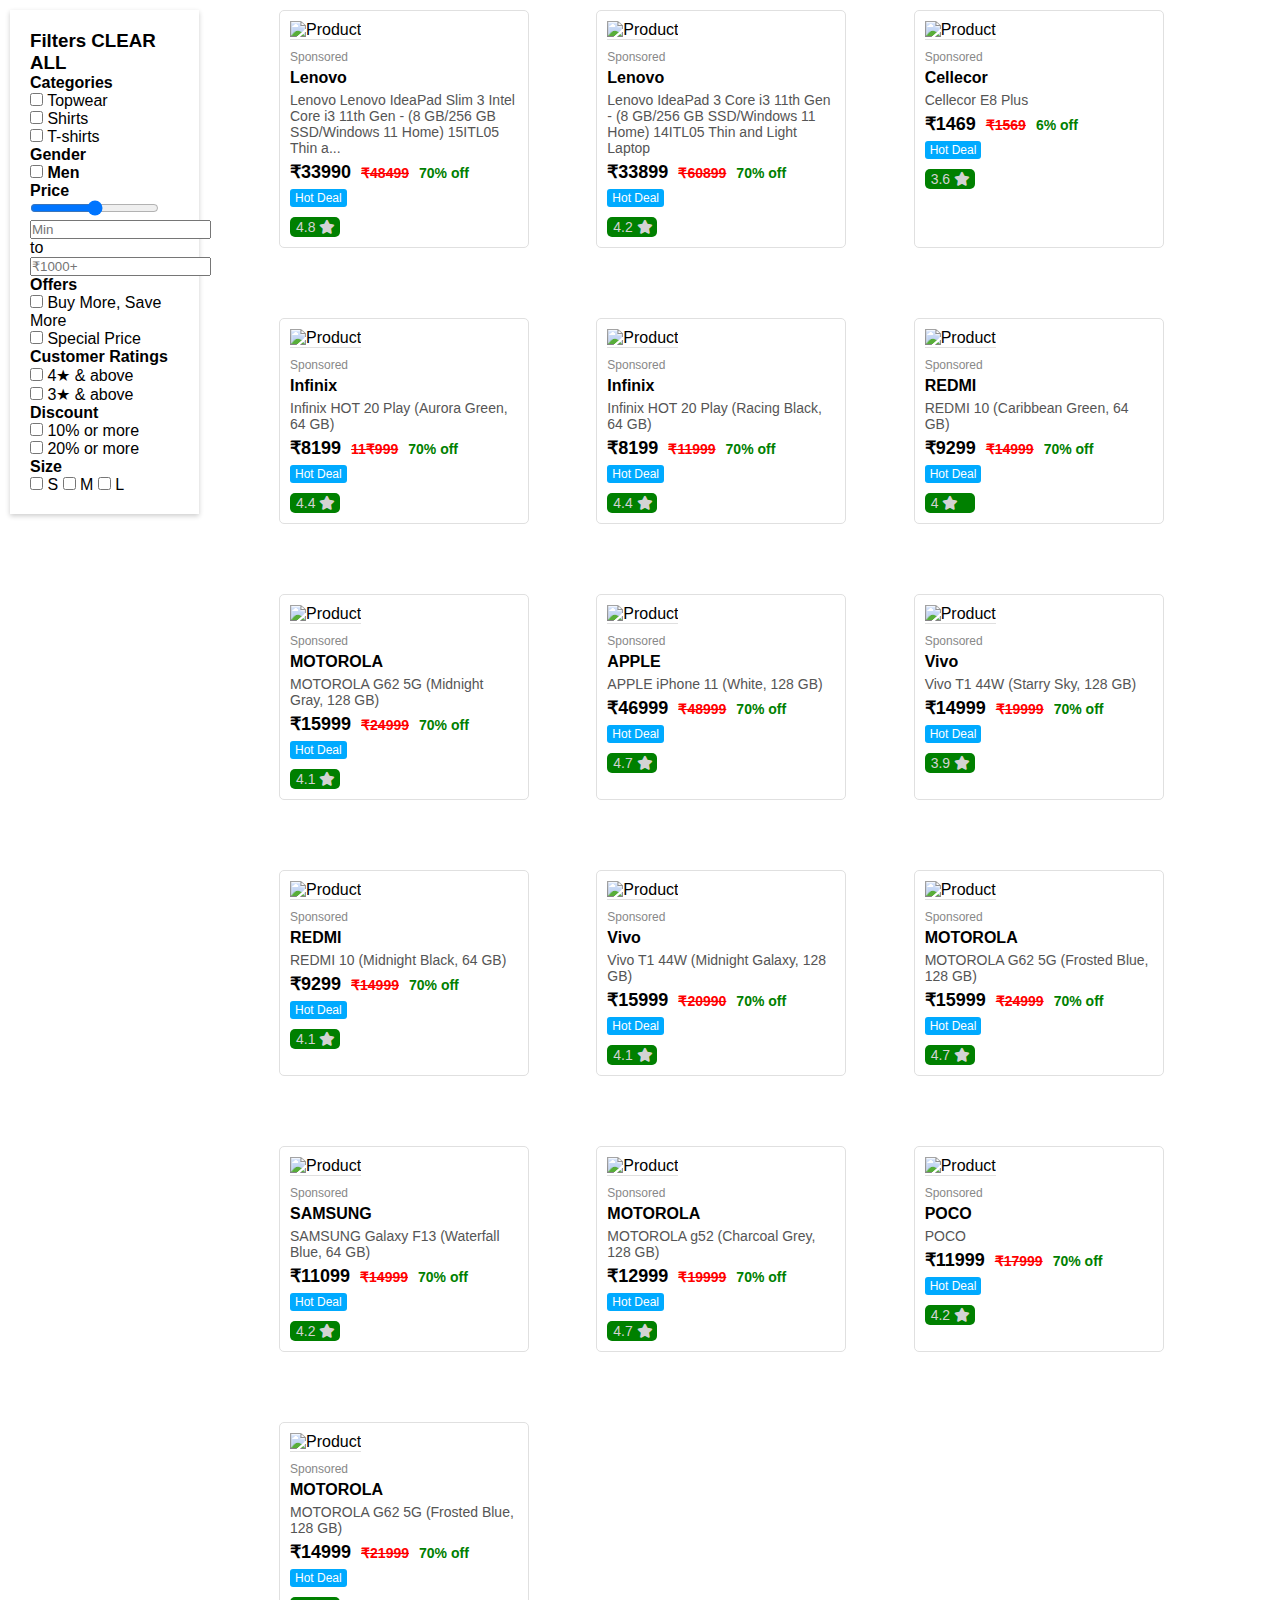
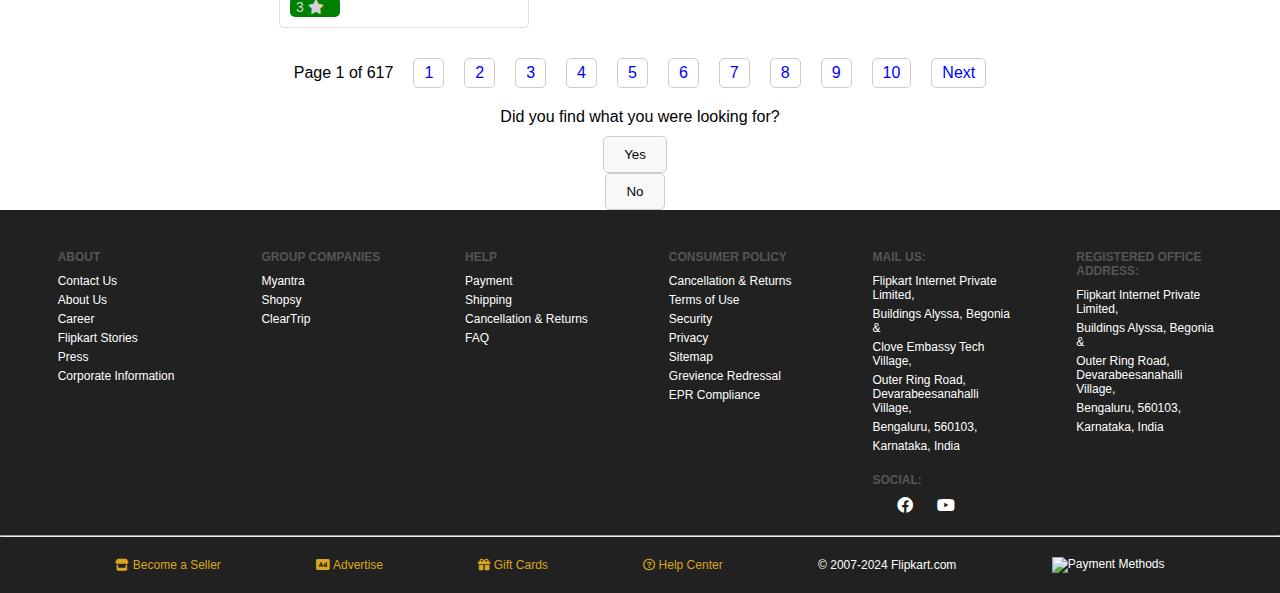
==== Laptop Page/Index.html @ f8d33364 "Webpage to show mobiels created" ====
<!DOCTYPE html>
<html lang="en">
<head>
    <meta charset="UTF-8">
    <meta name="viewport" content="width=device-width, initial-scale=1.0">
    <title>Flipkart Laptop Section Clone</title>
    <link rel="stylesheet" href="styles.css">
    <link rel="stylesheet" href="https://cdnjs.cloudflare.com/ajax/libs/font-awesome/6.0.0/css/all.min.css">
</head>
<body>
 

    <!-- Main Content -->
    <div class="main-container">
        <!-- Sidebar -->
        <aside class="sidebar">
            <h3>Filters <span class="clear">CLEAR ALL</span></h3>
            <!-- Categories -->
            <div class="filter-category">
                <h4>Categories</h4>
                <label><input type="checkbox"> Topwear</label><br>
                <label><input type="checkbox"> Shirts</label><br>
                <label><input type="checkbox"> T-shirts</label>
            </div>

            <!-- Gender -->
            <div class="filter-gender">
                <h4>Gender</h4>
                <label><input type="checkbox"> <strong>Men</strong></label>
            </div>

            <!-- Price -->
            <div class="filter-price">
                <h4>Price</h4>
                <div class="price-slider">
                    <input type="range" min="0" max="1000">
                    <div>
                        <input type="number" placeholder="Min"> to <input type="number" placeholder="₹1000+">
                    </div>
                </div>
            </div>

            <!-- Offers -->
            <div class="filter-offers">
                <h4>Offers</h4>
                <label><input type="checkbox"> Buy More, Save More</label><br>
                <label><input type="checkbox"> Special Price</label>
            </div>

            <!-- Customer Ratings -->
            <div class="filter-ratings">
                <h4>Customer Ratings</h4>
                <label><input type="checkbox"> 4★ & above</label><br>
                <label><input type="checkbox"> 3★ & above</label>
            </div>

            <!-- Discount -->
            <div class="filter-discount">
                <h4>Discount</h4>
                <label><input type="checkbox"> 10% or more</label><br>
                <label><input type="checkbox"> 20% or more</label>
            </div>

            <!-- Size -->
            <div class="filter-size">
                <h4>Size</h4>
                <label><input type="checkbox"> S</label>
                <label><input type="checkbox"> M</label>
                <label><input type="checkbox"> L</label>
            </div>
        </aside>

        <!-- Product Grid -->
        <section class="product-grid">
            <div class="product-card">
                <img src="https://rukminim1.flixcart.com/image/312/312/xif0q/computer/6/t/7/15itl05-thin-and-light-laptop-lenovo-original-imagheh5nvy6gq9k.jpeg?q=70" alt="Product">
                <p class="sponsored">Sponsored</p>
                <h4>Lenovo </h4>
                <p class="description"> Lenovo Lenovo IdeaPad Slim 3 Intel Core i3 11th Gen - (8 GB/256 GB SSD/Windows 11 Home) 15ITL05 Thin a...</p>
                <p class="price">₹33990 <span class="original-price">₹48499</span> <span class="discount">70% off</span></p>
                <p class="badge">Hot Deal</p>
                <p class="sizes"> 4.8 <i class="fa-solid fa-star"></i></p>
            </div>

            <div class="product-card">
                <img src="https://rukminim1.flixcart.com/image/312/312/keaaavk0/computer/c/q/t/lenovo-na-thin-and-light-laptop-original-imafuzt873zgp9xe.jpeg?q=70" alt="Product">
                <p class="sponsored">Sponsored</p>
                <h4>Lenovo</h4>
                <p class="description">Lenovo IdeaPad 3 Core i3 11th Gen - (8 GB/256 GB SSD/Windows 11 Home) 14ITL05 Thin and Light Laptop</p>
                <p class="price">₹33899 <span class="original-price">₹60899</span> <span class="discount">70% off</span></p>
                <p class="badge">Hot Deal</p>
                <p class="sizes">4.2 <i class="fa-solid fa-star"></i></p>
            </div>

            <div class="product-card">
                <img src="https://rukminim1.flixcart.com/image/312/312/xif0q/mobile/i/4/d/e8-e8-cellecor-original-imaggsrcyhnhj6tv.jpeg?q=70" alt="Product">
                <p class="sponsored">Sponsored</p>
                <h4>Cellecor</h4>
                <p class="description">Cellecor E8 Plus</p>
                <p class="price">₹1469 <span class="original-price">₹1569</span> <span class="discount">6% off</span></p>
                <p class="badge">Hot Deal</p>
                <p class="sizes">3.6 <i class="fa-solid fa-star"></i></p>
            </div>

            <div class="product-card">
                <img src="https://rukminim1.flixcart.com/image/312/312/xif0q/mobile/s/b/e/-original-imagkgrxdzzjuguw.jpeg?q=70" alt="Product">
                <p class="sponsored">Sponsored</p>
                <h4>Infinix</h4>
                <p class="description">Infinix HOT 20 Play (Aurora Green, 64 GB)</p>
                <p class="price">₹8199 <span class="original-price">11₹999</span> <span class="discount">70% off</span></p>
                <p class="badge">Hot Deal</p>
                <p class="sizes">4.4 <i class="fa-solid fa-star"></i></p>
            </div>

            <div class="product-card">
                <img src="https://rukminim1.flixcart.com/image/312/312/xif0q/mobile/p/f/u/-original-imagkgrxdsqpdznh.jpeg?q=70" alt="Product">
                <p class="sponsored">Sponsored</p>
                <h4>Infinix</h4>
                <p class="description">Infinix HOT 20 Play (Racing Black, 64 GB)</p>
                <p class="price">₹8199 <span class="original-price">₹11999</span> <span class="discount">70% off</span></p>
                <p class="badge">Hot Deal</p>
                <p class="sizes">4.4 <i class="fa-solid fa-star"></i></p>
            </div>

            <div class="product-card">
                <img src="https://rukminim1.flixcart.com/image/312/312/xif0q/mobile/g/p/x/-original-imagk4nz54s7a7rf.jpeg?q=70" alt="Product">
                <p class="sponsored">Sponsored</p>
                <h4>REDMI</h4>
                <p class="description">REDMI 10 (Caribbean Green, 64 GB)</p>
                <p class="price">₹9299 <span class="original-price">₹14999</span> <span class="discount">70% off</span></p>
                <p class="badge">Hot Deal</p>
                <p class="sizes">4  <i class="fa-solid fa-star"></i></p>
            </div>

            <div class="product-card">
                <img src="https://rukminim1.flixcart.com/image/312/312/xif0q/mobile/h/r/b/-original-imagh29eqd3zrvaf.jpeg?q=70" alt="Product">
                <p class="sponsored">Sponsored</p>
                <h4>MOTOROLA</h4>
                <p class="description">MOTOROLA G62 5G (Midnight Gray, 128 GB)</p>
                <p class="price">₹15999 <span class="original-price">₹24999</span> <span class="discount">70% off</span></p>
                <p class="badge">Hot Deal</p>
                <p class="sizes"> 4.1 <i class="fa-solid fa-star"></i></p>
            </div>

            <div class="product-card">
                <img src="https://rukminim1.flixcart.com/image/312/312/k2jbyq80pkrrdj/mobile-refurbished/k/y/d/iphone-11-256-u-mwm82hn-a-apple-0-original-imafkg25mhaztxns.jpeg?q=70" alt="Product">
                <p class="sponsored">Sponsored</p>
                <h4>APPLE</h4>
                <p class="description">APPLE iPhone 11 (White, 128 GB)</p>
                <p class="price">₹46999 <span class="original-price">₹48999</span> <span class="discount">70% off</span></p>
                <p class="badge">Hot Deal</p>
                <p class="sizes">4.7 <i class="fa-solid fa-star"></i></p>
            </div>

            <div class="product-card">
                <img src="https://rukminim1.flixcart.com/image/312/312/l2p23rk0/mobile/s/4/3/-original-imagdznhcbdfwfud.jpeg?q=70" alt="Product">
                <p class="sponsored">Sponsored</p>
                <h4>Vivo</h4>
                <p class="description">Vivo T1 44W (Starry Sky, 128 GB)</p>
                <p class="price">₹14999 <span class="original-price">₹19999</span> <span class="discount">70% off</span></p>
                <p class="badge">Hot Deal</p>
                <p class="sizes">3.9 <i class="fa-solid fa-star"></i></p>
            </div>

            <div class="product-card">
                <img src="https://rukminim1.flixcart.com/image/312/312/xif0q/mobile/9/q/j/-original-imagk4nzwhudqhcz.jpeg?q=70" alt="Product">
                <p class="sponsored">Sponsored</p>
                <h4>REDMI</h4>
                <p class="description">REDMI 10 (Midnight Black, 64 GB)</p>
                <p class="price">₹9299 <span class="original-price">₹14999</span> <span class="discount">70% off</span></p>
                <p class="badge">Hot Deal</p>
                <p class="sizes">4.1 <i class="fa-solid fa-star"></i></p>
            </div>

            <div class="product-card">
                <img src="https://rukminim1.flixcart.com/image/312/312/l2p23rk0/mobile/x/b/y/-original-imagdznhnzmzfbwx.jpeg?q=70" alt="Product">
                <p class="sponsored">Sponsored</p>
                <h4>Vivo</h4>
                <p class="description">Vivo T1 44W (Midnight Galaxy, 128 GB)</p>
                <p class="price">₹15999 <span class="original-price">₹20990</span> <span class="discount">70% off</span></p>
                <p class="badge">Hot Deal</p>
                <p class="sizes">4.1 <i class="fa-solid fa-star"></i> </p> 
            </div>

            <div class="product-card">
                <img src="https://rukminim1.flixcart.com/image/312/312/xif0q/mobile/t/6/g/-original-imagh29eknx3cavh.jpeg?q=70" alt="Product">
                <p class="sponsored">Sponsored</p>
                <h4>MOTOROLA</h4>
                <p class="description">MOTOROLA G62 5G (Frosted Blue, 128 GB)</p>
                <p class="price">₹15999 <span class="original-price">₹24999</span> <span class="discount">70% off</span></p>
                <p class="badge">Hot Deal</p>
                <p class="sizes">4.7 <i class="fa-solid fa-star"></i></p>
            </div>

            <div class="product-card">
                <img src="https://rukminim1.flixcart.com/image/312/312/xif0q/mobile/0/8/4/-original-imagfhu75eupxyft.jpeg?q=70" alt="Product">
                <p class="sponsored">Sponsored</p>
                <h4>SAMSUNG</h4>
                <p class="description">SAMSUNG Galaxy F13 (Waterfall Blue, 64 GB)</p>
                <p class="price">₹11099 <span class="original-price">₹14999</span> <span class="discount">70% off</span></p>
                <p class="badge">Hot Deal</p>
                <p class="sizes">4.2 <i class="fa-solid fa-star"></i></p>
            </div>

            <div class="product-card">
                <img src="https://rukminim1.flixcart.com/image/312/312/l29c9e80/mobile/l/g/m/-original-imagdnefhnhztahe.jpeg?q=70" alt="Product">
                <p class="sponsored">Sponsored</p>
                <h4>MOTOROLA</h4>
                <p class="description">MOTOROLA g52 (Charcoal Grey, 128 GB)</p>
                <p class="price">₹12999 <span class="original-price">₹19999</span> <span class="discount">70% off</span></p>
                <p class="badge">Hot Deal</p>
                <p class="sizes">4.7 <i class="fa-solid fa-star"></i></p>
            </div>

            <div class="product-card">
                <img src="https://rukminim1.flixcart.com/image/312/312/l0fm07k0/mobile/8/9/n/-original-imagc7tmhcbrarpk.jpeg?q=70" alt="Product">
                <p class="sponsored">Sponsored</p>
                <h4>POCO</h4>
                <p class="description">POCO</p>
                <p class="price">₹11999 <span class="original-price">₹17999</span> <span class="discount">70% off</span></p>
                <p class="badge">Hot Deal</p>
                <p class="sizes">4.2 <i class="fa-solid fa-star"></i></p>
            </div>

            <div class="product-card">
                <img src="https://rukminim1.flixcart.com/image/312/312/xif0q/mobile/t/6/g/-original-imagh29eknx3cavh.jpeg?q=70" alt="Product">
                <p class="sponsored">Sponsored</p>
                <h4>MOTOROLA</h4>
                <p class="description">MOTOROLA G62 5G (Frosted Blue, 128 GB)</p>
                <p class="price">₹14999 <span class="original-price">₹21999</span> <span class="discount">70% off</span></p>
                <p class="badge">Hot Deal</p>
                <p class="sizes">3  <i class="fa-solid fa-star"></i></p>
            </div>

        </section>
    </div>
    <div class="pagination">
        <span>Page 1 of 617</span>
        <a href="#">1</a>
        <a href="#">2</a>
        <a href="#">3</a>
        <a href="#">4</a>
        <a href="#">5</a>
        <a href="#">6</a>
        <a href="#">7</a>
        <a href="#">8</a>
        <a href="#">9</a>
        <a href="#">10</a>
        <a href="#">Next</a>
      </div>
    
      <div class="feedback-box">
        <p>Did you find what you were looking for?</p>
        <button onclick="alert('Thank you for your feedback!')">Yes</button>
        <button onclick="alert('Sorry to hear that. We’ll improve!')">No</button>
      </div>

      <!-- Footer -->
<div id="footerBody">
   
        <div class="list_cards">
            <h4>About</h4>
            <p>Contact Us</p>
            <p>About Us</p>
            <p>Career</p>
            <p>Flipkart Stories</p>
            <p>Press</p>
            <p>Corporate Information</p>
            
        </div>
        <div class="list_cards">
            <h4>GROUP COMPANIES</h4>
            <p>Myantra</p>
            <p>Shopsy</p>
            <p>ClearTrip</p>
            
        </div>
        <div class="list_cards">
            <h4>HELP</h4>
            <p>Payment</p>
            <p>Shipping</p>
            <p>Cancellation & Returns</p>
            <p>FAQ</p>
        </div>
        <div class="list_cards">
            <h4>CONSUMER POLICY</h4>
            <p>Cancellation & Returns</p>
            <p>Terms of Use</p>
            <p>Security</p>
            <p>Privacy</p>
            <p>Sitemap</p>
            <p>Grevience Redressal</p>
            <p>EPR Compliance</p>
        </div>
        <div class="list_cards">
            <h4>Mail Us:</h4>
            <p>Flipkart Internet Private Limited,</p>
            <p>Buildings Alyssa, Begonia &</p>
            <p>Clove Embassy Tech Village,</p>
            <p>Outer Ring Road, Devarabeesanahalli Village,</p>
            <p>Bengaluru, 560103,</p>
            <p>Karnataka, India</p>
        <h4>Social:</h4>
            <span id="socail-logo">
                <i class="fa-brands fa-x-twitter"></i>
                <i class="fa-brands fa-facebook"></i>
                <i class="fa-brands fa-youtube"></i>
            </span>
        </div>
        <div class="list_cards">
            <h4>registered office address:</h4>
            <p>Flipkart Internet Private Limited,</p>
            <p>Buildings Alyssa, Begonia &</p>
            <p>Outer Ring Road, Devarabeesanahalli Village,</p>
            <p>Bengaluru, 560103,</p>
            <p>Karnataka, India</p>
        </div>
        
    </div>
    <hr>
    <div id="footerMid">
        <span  id="logo-tag"> 
            <i class="fa-solid fa-store"></i> Become a Seller
        </span>
    
        <span  id="logo-tag"> 
            <i class="fa-solid fa-rectangle-ad"></i> Advertise
        </span>
    
        <span  id="logo-tag"> 
            <i class="fa-solid fa-gift"></i> Gift Cards
        </span>
    
        <span  id="logo-tag"> 
            <i class="fa-regular fa-circle-question"></i> Help Center
        </span>
    
        <span > 
            © 2007-2024 Flipkart.com
        </span>
        <img src="https://cdn.shopify.com/s/files/1/0057/8938/4802/files/Fotter_payment_icn_2_900x_aff68517-98f4-4a82-9aee-2405cea66251_350x.png?v=1650262054"
            alt="Payment Methods">
        
    </div>
    
</body>
</html>
---- Laptop Page/styles.css ----
* {
    margin: 0;
    padding: 0;
    box-sizing: border-box;
    font-family: Arial, sans-serif;
}

header {
    background-color: #2874f0;
    color: white;
    padding: 10px 20px;
    position: sticky;
    top: 0;
    z-index: 1000;
}

.header-container {
    display: flex;
    justify-content: space-between;
    align-items: center;
}

.search-box {
    display: flex;
    width: 50%;
}

.search-box input {
    flex: 1;
    padding: 8px;
}

.search-box button {
    background: #ff9f00;
    border: none;
    padding: 8px 12px;
    color: #fff;
    cursor: pointer;
}
.main-container {
    display: flex;
    justify-content: left;
    align-items: flex-start; 
    padding: 10px;
    gap: 80px; 
}

/* Sidebar */
.sidebar {
    flex-shrink: 0; 
    width: 15%;
    padding: 20px;
    background: #fff;
    box-shadow: 0 2px 5px rgba(0, 0, 0, 0.2);
}

.product-grid {
    display: grid;
    grid-template-columns: repeat(auto-fit, minmax(200px, 1fr));
    gap: 70px;
    width: 70%;
}

.product-card {
    border: 1px solid #e0e0e0;
    border-radius: 5px;
    padding: 10px;
    text-align: left;
    width: 250px;
    font-family: Arial, sans-serif;
}

.product-card img {
    width: 100%;
    height: 200px;
    border-bottom: 1px solid #e0e0e0;
    margin-bottom: 10px;
    transform: 1.1;
}
.product-card:hover img {
    transform: scale(1.048);
}

.product-card .sponsored {
    font-size: 12px;
    color: #888;
}

.product-card h4 {
    font-size: 16px;
    margin: 5px 0;
    color: #000;
}

.product-card .description {
    font-size: 14px;
    color: #555;
    margin: 5px 0;
}

.product-card .price {
    font-size: 18px;
    font-weight: bold;
    margin: 5px 0;
}

.product-card .price .original-price {
    font-size: 14px;
    color: red;
    text-decoration: line-through;
    margin-left: 5px;
}

.product-card .price .discount {
    font-size: 14px;
    color: green;
    margin-left: 5px;
}

.product-card .badge {
    background-color: #00aaff;
    color: #fff;
    padding: 2px 5px;
    border-radius: 3px;
    font-size: 12px;
    display: inline-block;
}

.product-card .sizes {
    background-color: green;
    font-size: 14px;
    color: rgb(211, 211, 211);
    margin-top: 10px;
    max-width: 50px;
    border-radius: 5px;
    padding: 2px;
    padding-left: 6px;
}


.pagination {
    display: flex; 
    justify-content: center;
    align-items: center;
    gap: 20px;
    margin-top: 20px;
}

.pagination a {
    text-decoration: none;
    color: blue;
    border: 1px solid #ccc;
    padding: 5px 10px;
    border-radius: 5px;
}

.pagination a:hover {
    background-color: #f0f0f0;
}

.pagination .current {
    font-weight: bold;
    color: #000;
}

.feedback-box {
    display: flex; 
    flex-direction: column; 
    align-items: center; 
    margin-top: 20px;
}

.feedback-box p {
    margin-bottom: 10px;
}

.feedback-box button {
    padding: 10px 20px;
    margin-right: 10px;
    border: 1px solid #ccc;
    border-radius: 5px;
    background-color: #f8f8f8;
    cursor: pointer;
}

.feedback-box button:hover {
    background-color: #e0e0e0;
}
#footerBody {
    display: flex;
    justify-content: space-evenly;
    padding: 20px;
    font-family: Arial, sans-serif;
    background-color: #212121;
    color: white;
}

#footerBody .list_cards {
    width: 15%;
    color: white;
}

#footerBody h4 {
    margin: 20px;
    font-size: 12px;
    margin-bottom: 10px;
    text-transform: uppercase;
    color: #555;
}

#footerBody p {
    font-size: 12px;
    color: #ffffff;
    margin: 5px 20px;
    cursor: pointer;
}

#footerBody p:hover {
    color: #00aaff;
}
#socail-logo>i {
    margin-left: 20px;
    gap: 2px;
}
/* Middle Footer Section */
#footerMid {
    padding: 20px;
    background-color: #212121;
    text-align: center;
    display: flex;
    justify-content: space-evenly;
    align-items: center;
    color: white;
    font-size: 12px;
}
#logo-tag{
    color: goldenrod;
}

/* footer */

@media (max-width: 768px) {
    .main-container {
        flex-direction: column;
        gap: 20px;
    }
    .sidebar {
        width: 100%;
    }
    .product-grid {
        width: 100%;
    }

}
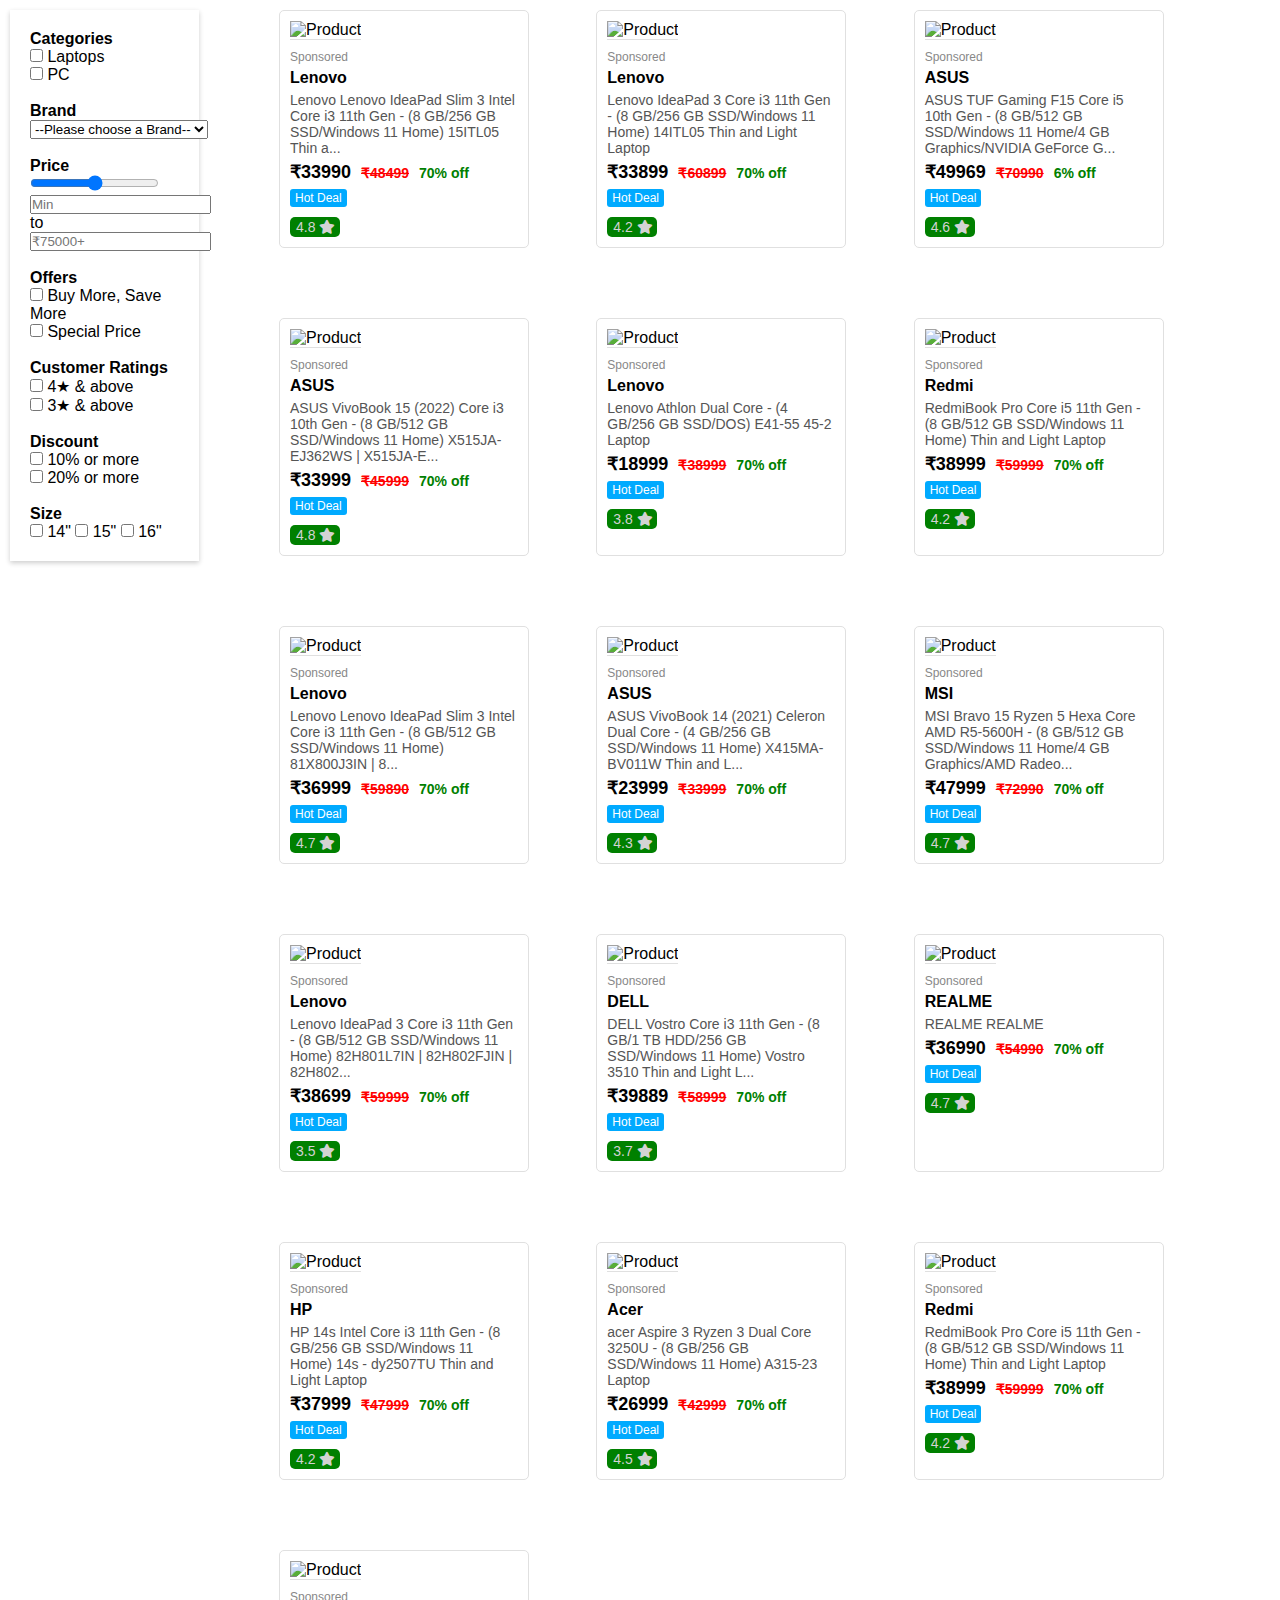
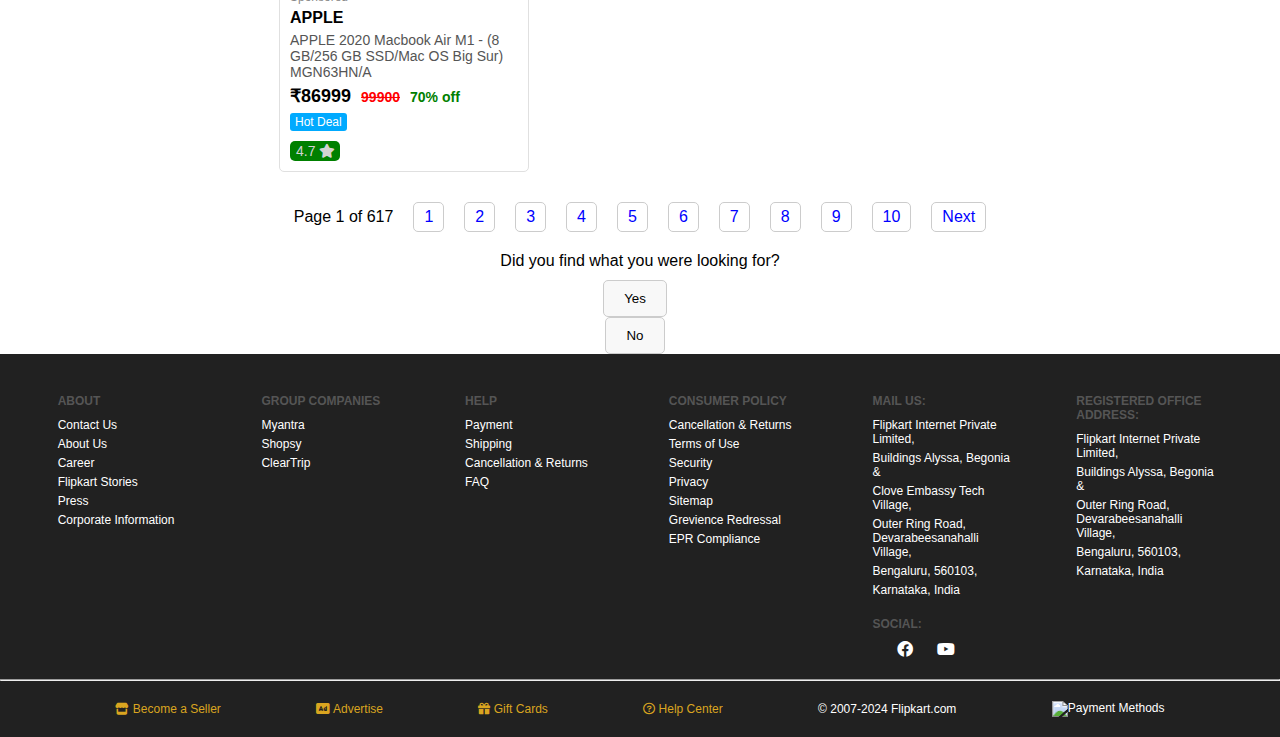
==== commit 27127239: "Webpage to show Laptops created" ====
--- a/Laptop Page/Index.html
+++ b/Laptop Page/Index.html
@@ -14,32 +14,40 @@
     <div class="main-container">
         <!-- Sidebar -->
         <aside class="sidebar">
-            <h3>Filters <span class="clear">CLEAR ALL</span></h3>
             <!-- Categories -->
             <div class="filter-category">
                 <h4>Categories</h4>
-                <label><input type="checkbox"> Topwear</label><br>
-                <label><input type="checkbox"> Shirts</label><br>
-                <label><input type="checkbox"> T-shirts</label>
-            </div>
-
-            <!-- Gender -->
-            <div class="filter-gender">
-                <h4>Gender</h4>
-                <label><input type="checkbox"> <strong>Men</strong></label>
-            </div>
-
+                <label><input type="checkbox"> Laptops</label><br>
+                <label><input type="checkbox"> PC</label><br>
+            </div>
+            <br>
+
+            <div class="filter-brand">
+            <h4>Brand</h4>
+                <select name="pets" id="pet-select">
+                    <option value="">--Please choose a Brand--</option>
+                    <option value="dog">Acer</option>
+                    <option value="cat">Lenovo</option>
+                    <option value="hamster">Apple</option>
+                    <option value="parrot">MSI</option>
+                    <option value="spider">ASUS</option>
+                    <option value="goldfish">HP</option>
+                </select>
+            </div>
+            <br>
             <!-- Price -->
             <div class="filter-price">
                 <h4>Price</h4>
                 <div class="price-slider">
-                    <input type="range" min="0" max="1000">
+                    <input type="range" min="0" max="75000">
                     <div>
-                        <input type="number" placeholder="Min"> to <input type="number" placeholder="₹1000+">
+                        <input type="number" placeholder="Min"> to <input type="number" placeholder="₹75000+">
                     </div>
                 </div>
             </div>
 
+            <br>
+            
             <!-- Offers -->
             <div class="filter-offers">
                 <h4>Offers</h4>
@@ -47,6 +55,8 @@
                 <label><input type="checkbox"> Special Price</label>
             </div>
 
+            <br>
+
             <!-- Customer Ratings -->
             <div class="filter-ratings">
                 <h4>Customer Ratings</h4>
@@ -54,6 +64,8 @@
                 <label><input type="checkbox"> 3★ & above</label>
             </div>
 
+            <br>
+
             <!-- Discount -->
             <div class="filter-discount">
                 <h4>Discount</h4>
@@ -61,12 +73,14 @@
                 <label><input type="checkbox"> 20% or more</label>
             </div>
 
+            <br>
+
             <!-- Size -->
             <div class="filter-size">
                 <h4>Size</h4>
-                <label><input type="checkbox"> S</label>
-                <label><input type="checkbox"> M</label>
-                <label><input type="checkbox"> L</label>
+                <label><input type="checkbox"> 14"</label>
+                <label><input type="checkbox"> 15"</label>
+                <label><input type="checkbox"> 16"</label>
             </div>
         </aside>
 
@@ -93,143 +107,143 @@
             </div>
 
             <div class="product-card">
-                <img src="https://rukminim1.flixcart.com/image/312/312/xif0q/mobile/i/4/d/e8-e8-cellecor-original-imaggsrcyhnhj6tv.jpeg?q=70" alt="Product">
-                <p class="sponsored">Sponsored</p>
-                <h4>Cellecor</h4>
-                <p class="description">Cellecor E8 Plus</p>
-                <p class="price">₹1469 <span class="original-price">₹1569</span> <span class="discount">6% off</span></p>
-                <p class="badge">Hot Deal</p>
-                <p class="sizes">3.6 <i class="fa-solid fa-star"></i></p>
-            </div>
-
-            <div class="product-card">
-                <img src="https://rukminim1.flixcart.com/image/312/312/xif0q/mobile/s/b/e/-original-imagkgrxdzzjuguw.jpeg?q=70" alt="Product">
-                <p class="sponsored">Sponsored</p>
-                <h4>Infinix</h4>
-                <p class="description">Infinix HOT 20 Play (Aurora Green, 64 GB)</p>
-                <p class="price">₹8199 <span class="original-price">11₹999</span> <span class="discount">70% off</span></p>
-                <p class="badge">Hot Deal</p>
-                <p class="sizes">4.4 <i class="fa-solid fa-star"></i></p>
-            </div>
-
-            <div class="product-card">
-                <img src="https://rukminim1.flixcart.com/image/312/312/xif0q/mobile/p/f/u/-original-imagkgrxdsqpdznh.jpeg?q=70" alt="Product">
-                <p class="sponsored">Sponsored</p>
-                <h4>Infinix</h4>
-                <p class="description">Infinix HOT 20 Play (Racing Black, 64 GB)</p>
-                <p class="price">₹8199 <span class="original-price">₹11999</span> <span class="discount">70% off</span></p>
-                <p class="badge">Hot Deal</p>
-                <p class="sizes">4.4 <i class="fa-solid fa-star"></i></p>
-            </div>
-
-            <div class="product-card">
-                <img src="https://rukminim1.flixcart.com/image/312/312/xif0q/mobile/g/p/x/-original-imagk4nz54s7a7rf.jpeg?q=70" alt="Product">
-                <p class="sponsored">Sponsored</p>
-                <h4>REDMI</h4>
-                <p class="description">REDMI 10 (Caribbean Green, 64 GB)</p>
-                <p class="price">₹9299 <span class="original-price">₹14999</span> <span class="discount">70% off</span></p>
-                <p class="badge">Hot Deal</p>
-                <p class="sizes">4  <i class="fa-solid fa-star"></i></p>
-            </div>
-
-            <div class="product-card">
-                <img src="https://rukminim1.flixcart.com/image/312/312/xif0q/mobile/h/r/b/-original-imagh29eqd3zrvaf.jpeg?q=70" alt="Product">
-                <p class="sponsored">Sponsored</p>
-                <h4>MOTOROLA</h4>
-                <p class="description">MOTOROLA G62 5G (Midnight Gray, 128 GB)</p>
-                <p class="price">₹15999 <span class="original-price">₹24999</span> <span class="discount">70% off</span></p>
-                <p class="badge">Hot Deal</p>
-                <p class="sizes"> 4.1 <i class="fa-solid fa-star"></i></p>
-            </div>
-
-            <div class="product-card">
-                <img src="https://rukminim1.flixcart.com/image/312/312/k2jbyq80pkrrdj/mobile-refurbished/k/y/d/iphone-11-256-u-mwm82hn-a-apple-0-original-imafkg25mhaztxns.jpeg?q=70" alt="Product">
+                <img src="https://rukminim1.flixcart.com/image/312/312/l3rmzrk0/computer/s/z/r/-original-imagetgzg4pgszmt.jpeg?q=70" alt="Product">
+                <p class="sponsored">Sponsored</p>
+                <h4>ASUS</h4>
+                <p class="description">ASUS TUF Gaming F15 Core i5 10th Gen - (8 GB/512 GB SSD/Windows 11 Home/4 GB Graphics/NVIDIA GeForce G...</p>
+                <p class="price">₹49969 <span class="original-price">₹70990</span> <span class="discount">6% off</span></p>
+                <p class="badge">Hot Deal</p>
+                <p class="sizes">4.6 <i class="fa-solid fa-star"></i></p>
+            </div>
+
+            <div class="product-card">
+                <img src="https://rukminim1.flixcart.com/image/312/312/xif0q/computer/e/1/7/-original-imag3ebnzawky4kn.jpeg?q=70" alt="Product">
+                <p class="sponsored">Sponsored</p>
+                <h4>ASUS</h4>
+                <p class="description">ASUS VivoBook 15 (2022) Core i3 10th Gen - (8 GB/512 GB SSD/Windows 11 Home) X515JA-EJ362WS | X515JA-E...</p>
+                <p class="price">₹33999 <span class="original-price">₹45999</span> <span class="discount">70% off</span></p>
+                <p class="badge">Hot Deal</p>
+                <p class="sizes">4.8 <i class="fa-solid fa-star"></i></p>
+            </div>
+
+            <div class="product-card">
+                <img src="https://rukminim1.flixcart.com/image/312/312/xif0q/computer/e/1/7/-original-imag3ebnzawky4kn.jpeg?q=70" alt="Product">
+                <p class="sponsored">Sponsored</p>
+                <h4>Lenovo</h4>
+                <p class="description">Lenovo Athlon Dual Core - (4 GB/256 GB SSD/DOS) E41-55 45-2 Laptop</p>
+                <p class="price">₹18999 <span class="original-price">₹38999</span> <span class="discount">70% off</span></p>
+                <p class="badge">Hot Deal</p>
+                <p class="sizes">3.8 <i class="fa-solid fa-star"></i></p>
+            </div>
+
+            <div class="product-card">
+                <img src="https://rukminim1.flixcart.com/image/312/312/kuwzssw0/computer/x/l/a/redmibook-15-pro-thin-and-light-laptop-redmi-original-imag7xhnakyazyma.jpeg?q=70" alt="Product">
+                <p class="sponsored">Sponsored</p>
+                <h4>Redmi</h4>
+                <p class="description">RedmiBook Pro Core i5 11th Gen - (8 GB/512 GB SSD/Windows 11 Home) Thin and Light Laptop</p>
+                <p class="price">₹38999 <span class="original-price">₹59999</span> <span class="discount">70% off</span></p>
+                <p class="badge">Hot Deal</p>
+                <p class="sizes">4.2 <i class="fa-solid fa-star"></i></p>
+            </div>
+
+            <div class="product-card">
+                <img src="https://rukminim1.flixcart.com/image/312/312/keaaavk0/computer/x/m/y/lenovo-na-laptop-original-imafuzt8r5jqppfn.jpeg?q=70" alt="Product">
+                <p class="sponsored">Sponsored</p>
+                <h4>Lenovo</h4>
+                <p class="description">Lenovo Lenovo IdeaPad Slim 3 Intel Core i3 11th Gen - (8 GB/512 GB SSD/Windows 11 Home) 81X800J3IN | 8...</p>
+                <p class="price">₹36999 <span class="original-price">₹59890</span> <span class="discount">70% off</span></p>
+                <p class="badge">Hot Deal</p>
+                <p class="sizes">4.7 <i class="fa-solid fa-star"></i></p>
+            </div>
+
+            <div class="product-card">
+                <img src="https://rukminim1.flixcart.com/image/312/312/l2m78280/computer/z/e/f/-original-imagdx9szs8xz2rk.jpeg?q=70" alt="Product">
+                <p class="sponsored">Sponsored</p>
+                <h4>ASUS</h4>
+                <p class="description">ASUS VivoBook 14 (2021) Celeron Dual Core - (4 GB/256 GB SSD/Windows 11 Home) X415MA-BV011W Thin and L...</p>
+                <p class="price">₹23999 <span class="original-price">₹33999</span> <span class="discount">70% off</span></p>
+                <p class="badge">Hot Deal</p>
+                <p class="sizes">4.3 <i class="fa-solid fa-star"></i></p>
+            </div>
+
+            <div class="product-card">
+                <img src="https://rukminim1.flixcart.com/image/312/312/xif0q/computer/7/3/l/-original-imagha3pvvc2xuz2.jpeg?q=70" alt="Product">
+                <p class="sponsored">Sponsored</p>
+                <h4>MSI</h4>
+                <p class="description">MSI Bravo 15 Ryzen 5 Hexa Core AMD R5-5600H - (8 GB/512 GB SSD/Windows 11 Home/4 GB Graphics/AMD Radeo...</p>
+                <p class="price">₹47999 <span class="original-price">₹72990</span> <span class="discount">70% off</span></p>
+                <p class="badge">Hot Deal</p>
+                <p class="sizes">4.7 <i class="fa-solid fa-star"></i> </p> 
+            </div>
+
+            <div class="product-card">
+                <img src="https://rukminim1.flixcart.com/image/312/312/kruyw7k0/computer/f/i/u/na-thin-and-light-laptop-lenovo-original-imag5jy6fsm2yx4q.jpeg?q=70" alt="Product">
+                <p class="sponsored">Sponsored</p>
+                <h4>Lenovo</h4>
+                <p class="description">Lenovo IdeaPad 3 Core i3 11th Gen - (8 GB/512 GB SSD/Windows 11 Home) 82H801L7IN | 82H802FJIN | 82H802...</p>
+                <p class="price">₹38699 <span class="original-price">₹59999</span> <span class="discount">70% off</span></p>
+                <p class="badge">Hot Deal</p>
+                <p class="sizes">3.5 <i class="fa-solid fa-star"></i></p>
+            </div>
+
+            <div class="product-card">
+                <img src="https://rukminim1.flixcart.com/image/312/312/xif0q/computer/x/o/u/-original-imaghkk994ybh4fh.jpeg?q=70" alt="Product">
+                <p class="sponsored">Sponsored</p>
+                <h4>DELL</h4>
+                <p class="description">DELL Vostro Core i3 11th Gen - (8 GB/1 TB HDD/256 GB SSD/Windows 11 Home) Vostro 3510 Thin and Light L...</p>
+                <p class="price">₹39889 <span class="original-price">₹58999</span> <span class="discount">70% off</span></p>
+                <p class="badge">Hot Deal</p>
+                <p class="sizes">3.7 <i class="fa-solid fa-star"></i></p>
+            </div>
+
+            <div class="product-card">
+                <img src="https://rukminim1.flixcart.com/image/312/312/ksez24w0/computer/h/8/9/rmnb1001-thin-and-light-laptop-realme-original-imag5zhgcstmjbxg.jpeg?q=70" alt="Product">
+                <p class="sponsored">Sponsored</p>
+                <h4>REALME</h4>
+                <p class="description">REALME REALME</p>
+                <p class="price">₹36990 <span class="original-price">₹54990</span> <span class="discount">70% off</span></p>
+                <p class="badge">Hot Deal</p>
+                <p class="sizes">4.7 <i class="fa-solid fa-star"></i></p>
+            </div>
+
+            <div class="product-card">
+                <img src="https://rukminim1.flixcart.com/image/312/312/l5h2xe80/computer/h/i/p/14s-dy5005tu-thin-and-light-laptop-hp-original-imagg4rc7n75zqkp.jpeg?q=70" alt="Product">
+                <p class="sponsored">Sponsored</p>
+                <h4>HP</h4>
+                <p class="description">HP 14s Intel Core i3 11th Gen - (8 GB/256 GB SSD/Windows 11 Home) 14s - dy2507TU Thin and Light Laptop</p>
+                <p class="price">₹37999 <span class="original-price">₹47999</span> <span class="discount">70% off</span></p>
+                <p class="badge">Hot Deal</p>
+                <p class="sizes">4.2 <i class="fa-solid fa-star"></i></p>
+            </div>
+
+            <div class="product-card">
+                <img src="https://rukminim1.flixcart.com/image/312/312/xif0q/computer/q/0/8/-original-imagkgr3wcfexyd8.jpeg?q=70" alt="Product">
+                <p class="sponsored">Sponsored</p>
+                <h4>Acer</h4>
+                <p class="description">acer Aspire 3 Ryzen 3 Dual Core 3250U - (8 GB/256 GB SSD/Windows 11 Home) A315-23 Laptop</p>
+                <p class="price">₹26999 <span class="original-price">₹42999</span> <span class="discount">70% off</span></p>
+                <p class="badge">Hot Deal</p>
+                <p class="sizes">4.5  <i class="fa-solid fa-star"></i></p>
+            </div>
+
+            <div class="product-card">
+                <img src="https://rukminim1.flixcart.com/image/312/312/kuwzssw0/computer/x/l/a/redmibook-15-pro-thin-and-light-laptop-redmi-original-imag7xhnakyazyma.jpeg?q=70" alt="Product">
+                <p class="sponsored">Sponsored</p>
+                <h4>Redmi</h4>
+                <p class="description">RedmiBook Pro Core i5 11th Gen - (8 GB/512 GB SSD/Windows 11 Home) Thin and Light Laptop</p>
+                <p class="price">₹38999 <span class="original-price">₹59999</span> <span class="discount">70% off</span></p>
+                <p class="badge">Hot Deal</p>
+                <p class="sizes"> 4.2 <i class="fa-solid fa-star"></i></p>
+            </div>
+
+            <div class="product-card">
+                <img src="https://rukminim1.flixcart.com/image/312/312/kp5sya80/screen-guard/tempered-glass/o/v/n/apple-macbook-air-m1-13-3-inch-lightwings-original-imag3gh5xftgbpg3.jpeg?q=70" alt="Product">
                 <p class="sponsored">Sponsored</p>
                 <h4>APPLE</h4>
-                <p class="description">APPLE iPhone 11 (White, 128 GB)</p>
-                <p class="price">₹46999 <span class="original-price">₹48999</span> <span class="discount">70% off</span></p>
+                <p class="description">APPLE 2020 Macbook Air M1 - (8 GB/256 GB SSD/Mac OS Big Sur) MGN63HN/A</p>
+                <p class="price">₹86999 <span class="original-price">99900</span> <span class="discount">70% off</span></p>
                 <p class="badge">Hot Deal</p>
                 <p class="sizes">4.7 <i class="fa-solid fa-star"></i></p>
-            </div>
-
-            <div class="product-card">
-                <img src="https://rukminim1.flixcart.com/image/312/312/l2p23rk0/mobile/s/4/3/-original-imagdznhcbdfwfud.jpeg?q=70" alt="Product">
-                <p class="sponsored">Sponsored</p>
-                <h4>Vivo</h4>
-                <p class="description">Vivo T1 44W (Starry Sky, 128 GB)</p>
-                <p class="price">₹14999 <span class="original-price">₹19999</span> <span class="discount">70% off</span></p>
-                <p class="badge">Hot Deal</p>
-                <p class="sizes">3.9 <i class="fa-solid fa-star"></i></p>
-            </div>
-
-            <div class="product-card">
-                <img src="https://rukminim1.flixcart.com/image/312/312/xif0q/mobile/9/q/j/-original-imagk4nzwhudqhcz.jpeg?q=70" alt="Product">
-                <p class="sponsored">Sponsored</p>
-                <h4>REDMI</h4>
-                <p class="description">REDMI 10 (Midnight Black, 64 GB)</p>
-                <p class="price">₹9299 <span class="original-price">₹14999</span> <span class="discount">70% off</span></p>
-                <p class="badge">Hot Deal</p>
-                <p class="sizes">4.1 <i class="fa-solid fa-star"></i></p>
-            </div>
-
-            <div class="product-card">
-                <img src="https://rukminim1.flixcart.com/image/312/312/l2p23rk0/mobile/x/b/y/-original-imagdznhnzmzfbwx.jpeg?q=70" alt="Product">
-                <p class="sponsored">Sponsored</p>
-                <h4>Vivo</h4>
-                <p class="description">Vivo T1 44W (Midnight Galaxy, 128 GB)</p>
-                <p class="price">₹15999 <span class="original-price">₹20990</span> <span class="discount">70% off</span></p>
-                <p class="badge">Hot Deal</p>
-                <p class="sizes">4.1 <i class="fa-solid fa-star"></i> </p> 
-            </div>
-
-            <div class="product-card">
-                <img src="https://rukminim1.flixcart.com/image/312/312/xif0q/mobile/t/6/g/-original-imagh29eknx3cavh.jpeg?q=70" alt="Product">
-                <p class="sponsored">Sponsored</p>
-                <h4>MOTOROLA</h4>
-                <p class="description">MOTOROLA G62 5G (Frosted Blue, 128 GB)</p>
-                <p class="price">₹15999 <span class="original-price">₹24999</span> <span class="discount">70% off</span></p>
-                <p class="badge">Hot Deal</p>
-                <p class="sizes">4.7 <i class="fa-solid fa-star"></i></p>
-            </div>
-
-            <div class="product-card">
-                <img src="https://rukminim1.flixcart.com/image/312/312/xif0q/mobile/0/8/4/-original-imagfhu75eupxyft.jpeg?q=70" alt="Product">
-                <p class="sponsored">Sponsored</p>
-                <h4>SAMSUNG</h4>
-                <p class="description">SAMSUNG Galaxy F13 (Waterfall Blue, 64 GB)</p>
-                <p class="price">₹11099 <span class="original-price">₹14999</span> <span class="discount">70% off</span></p>
-                <p class="badge">Hot Deal</p>
-                <p class="sizes">4.2 <i class="fa-solid fa-star"></i></p>
-            </div>
-
-            <div class="product-card">
-                <img src="https://rukminim1.flixcart.com/image/312/312/l29c9e80/mobile/l/g/m/-original-imagdnefhnhztahe.jpeg?q=70" alt="Product">
-                <p class="sponsored">Sponsored</p>
-                <h4>MOTOROLA</h4>
-                <p class="description">MOTOROLA g52 (Charcoal Grey, 128 GB)</p>
-                <p class="price">₹12999 <span class="original-price">₹19999</span> <span class="discount">70% off</span></p>
-                <p class="badge">Hot Deal</p>
-                <p class="sizes">4.7 <i class="fa-solid fa-star"></i></p>
-            </div>
-
-            <div class="product-card">
-                <img src="https://rukminim1.flixcart.com/image/312/312/l0fm07k0/mobile/8/9/n/-original-imagc7tmhcbrarpk.jpeg?q=70" alt="Product">
-                <p class="sponsored">Sponsored</p>
-                <h4>POCO</h4>
-                <p class="description">POCO</p>
-                <p class="price">₹11999 <span class="original-price">₹17999</span> <span class="discount">70% off</span></p>
-                <p class="badge">Hot Deal</p>
-                <p class="sizes">4.2 <i class="fa-solid fa-star"></i></p>
-            </div>
-
-            <div class="product-card">
-                <img src="https://rukminim1.flixcart.com/image/312/312/xif0q/mobile/t/6/g/-original-imagh29eknx3cavh.jpeg?q=70" alt="Product">
-                <p class="sponsored">Sponsored</p>
-                <h4>MOTOROLA</h4>
-                <p class="description">MOTOROLA G62 5G (Frosted Blue, 128 GB)</p>
-                <p class="price">₹14999 <span class="original-price">₹21999</span> <span class="discount">70% off</span></p>
-                <p class="badge">Hot Deal</p>
-                <p class="sizes">3  <i class="fa-solid fa-star"></i></p>
             </div>
 
         </section>
--- a/Laptop Page/styles.css
+++ b/Laptop Page/styles.css
@@ -73,7 +73,7 @@
 
 .product-card img {
     width: 100%;
-    height: 200px;
+    height: 190px;
     border-bottom: 1px solid #e0e0e0;
     margin-bottom: 10px;
     transform: 1.1;
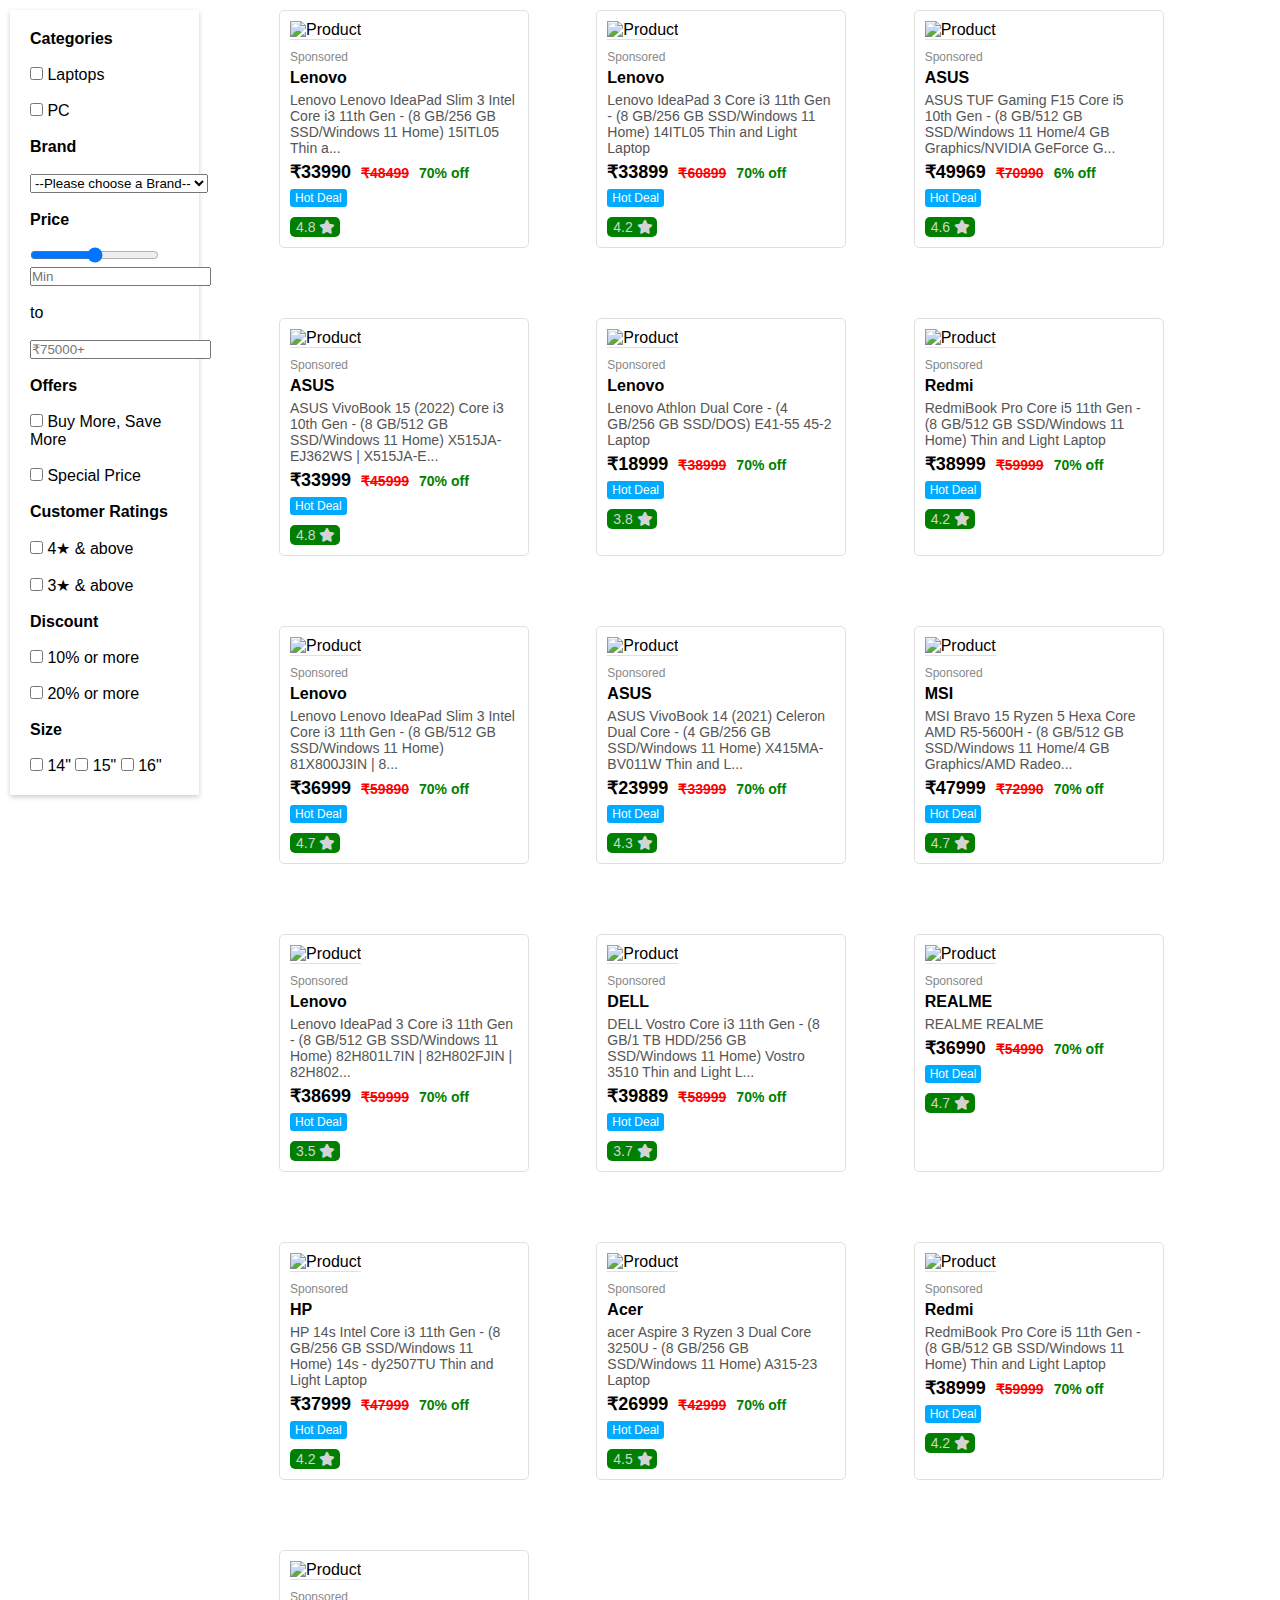
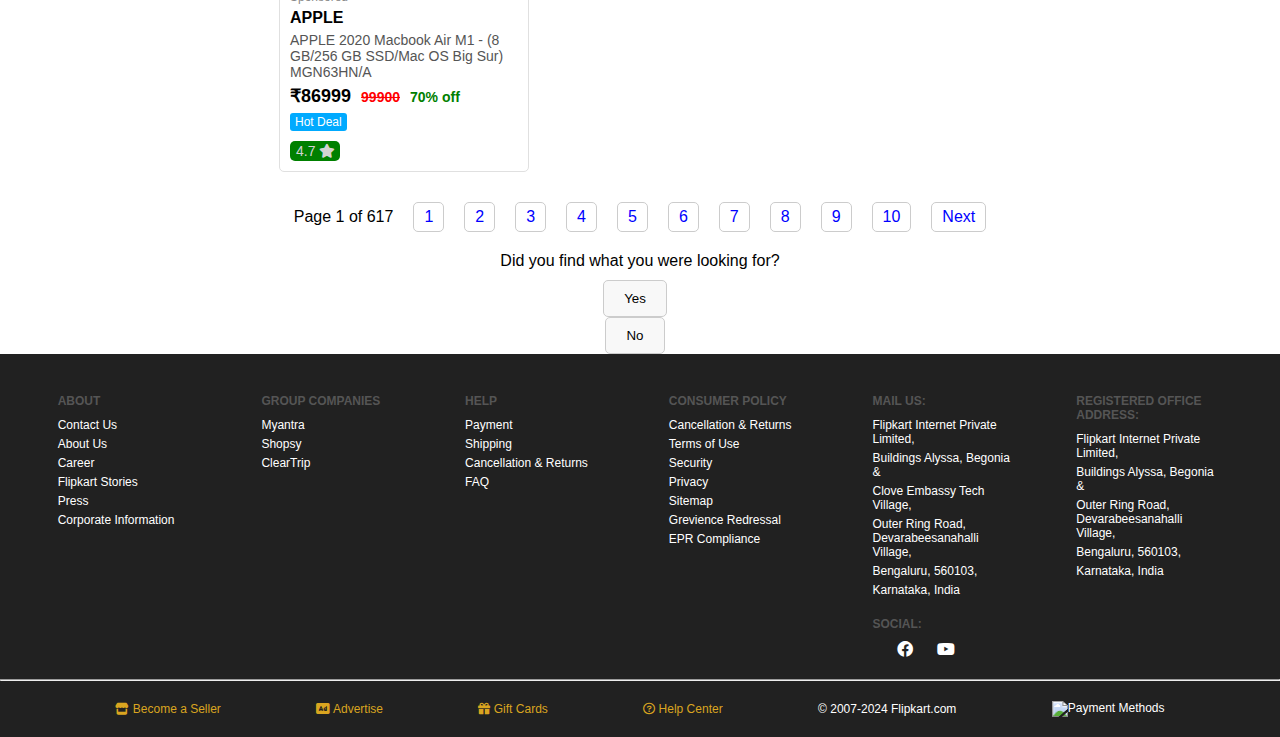
==== commit 938e4652: "Webpage to show Laptops created" ====
--- a/Laptop Page/Index.html
+++ b/Laptop Page/Index.html
@@ -16,14 +16,14 @@
         <aside class="sidebar">
             <!-- Categories -->
             <div class="filter-category">
-                <h4>Categories</h4>
-                <label><input type="checkbox"> Laptops</label><br>
+                <h4>Categories</h4> <br>
+                <label><input type="checkbox"> Laptops</label><br><br>
                 <label><input type="checkbox"> PC</label><br>
             </div>
             <br>
 
             <div class="filter-brand">
-            <h4>Brand</h4>
+            <h4>Brand</h4><br>
                 <select name="pets" id="pet-select">
                     <option value="">--Please choose a Brand--</option>
                     <option value="dog">Acer</option>
@@ -37,11 +37,11 @@
             <br>
             <!-- Price -->
             <div class="filter-price">
-                <h4>Price</h4>
+                <h4>Price</h4><br>
                 <div class="price-slider">
                     <input type="range" min="0" max="75000">
                     <div>
-                        <input type="number" placeholder="Min"> to <input type="number" placeholder="₹75000+">
+                        <input type="number" placeholder="Min"><br><br> to<br><br> <input type="number" placeholder="₹75000+">
                     </div>
                 </div>
             </div>
@@ -50,8 +50,8 @@
             
             <!-- Offers -->
             <div class="filter-offers">
-                <h4>Offers</h4>
-                <label><input type="checkbox"> Buy More, Save More</label><br>
+                <h4>Offers</h4><br>
+                <label><input type="checkbox"> Buy More, Save More</label><br><br>
                 <label><input type="checkbox"> Special Price</label>
             </div>
 
@@ -59,8 +59,8 @@
 
             <!-- Customer Ratings -->
             <div class="filter-ratings">
-                <h4>Customer Ratings</h4>
-                <label><input type="checkbox"> 4★ & above</label><br>
+                <h4>Customer Ratings</h4><br>
+                <label><input type="checkbox"> 4★ & above</label><br><br>
                 <label><input type="checkbox"> 3★ & above</label>
             </div>
 
@@ -68,8 +68,8 @@
 
             <!-- Discount -->
             <div class="filter-discount">
-                <h4>Discount</h4>
-                <label><input type="checkbox"> 10% or more</label><br>
+                <h4>Discount</h4><br>
+                <label><input type="checkbox"> 10% or more</label><br><br>
                 <label><input type="checkbox"> 20% or more</label>
             </div>
 
@@ -77,7 +77,7 @@
 
             <!-- Size -->
             <div class="filter-size">
-                <h4>Size</h4>
+                <h4>Size</h4><br>
                 <label><input type="checkbox"> 14"</label>
                 <label><input type="checkbox"> 15"</label>
                 <label><input type="checkbox"> 16"</label>
